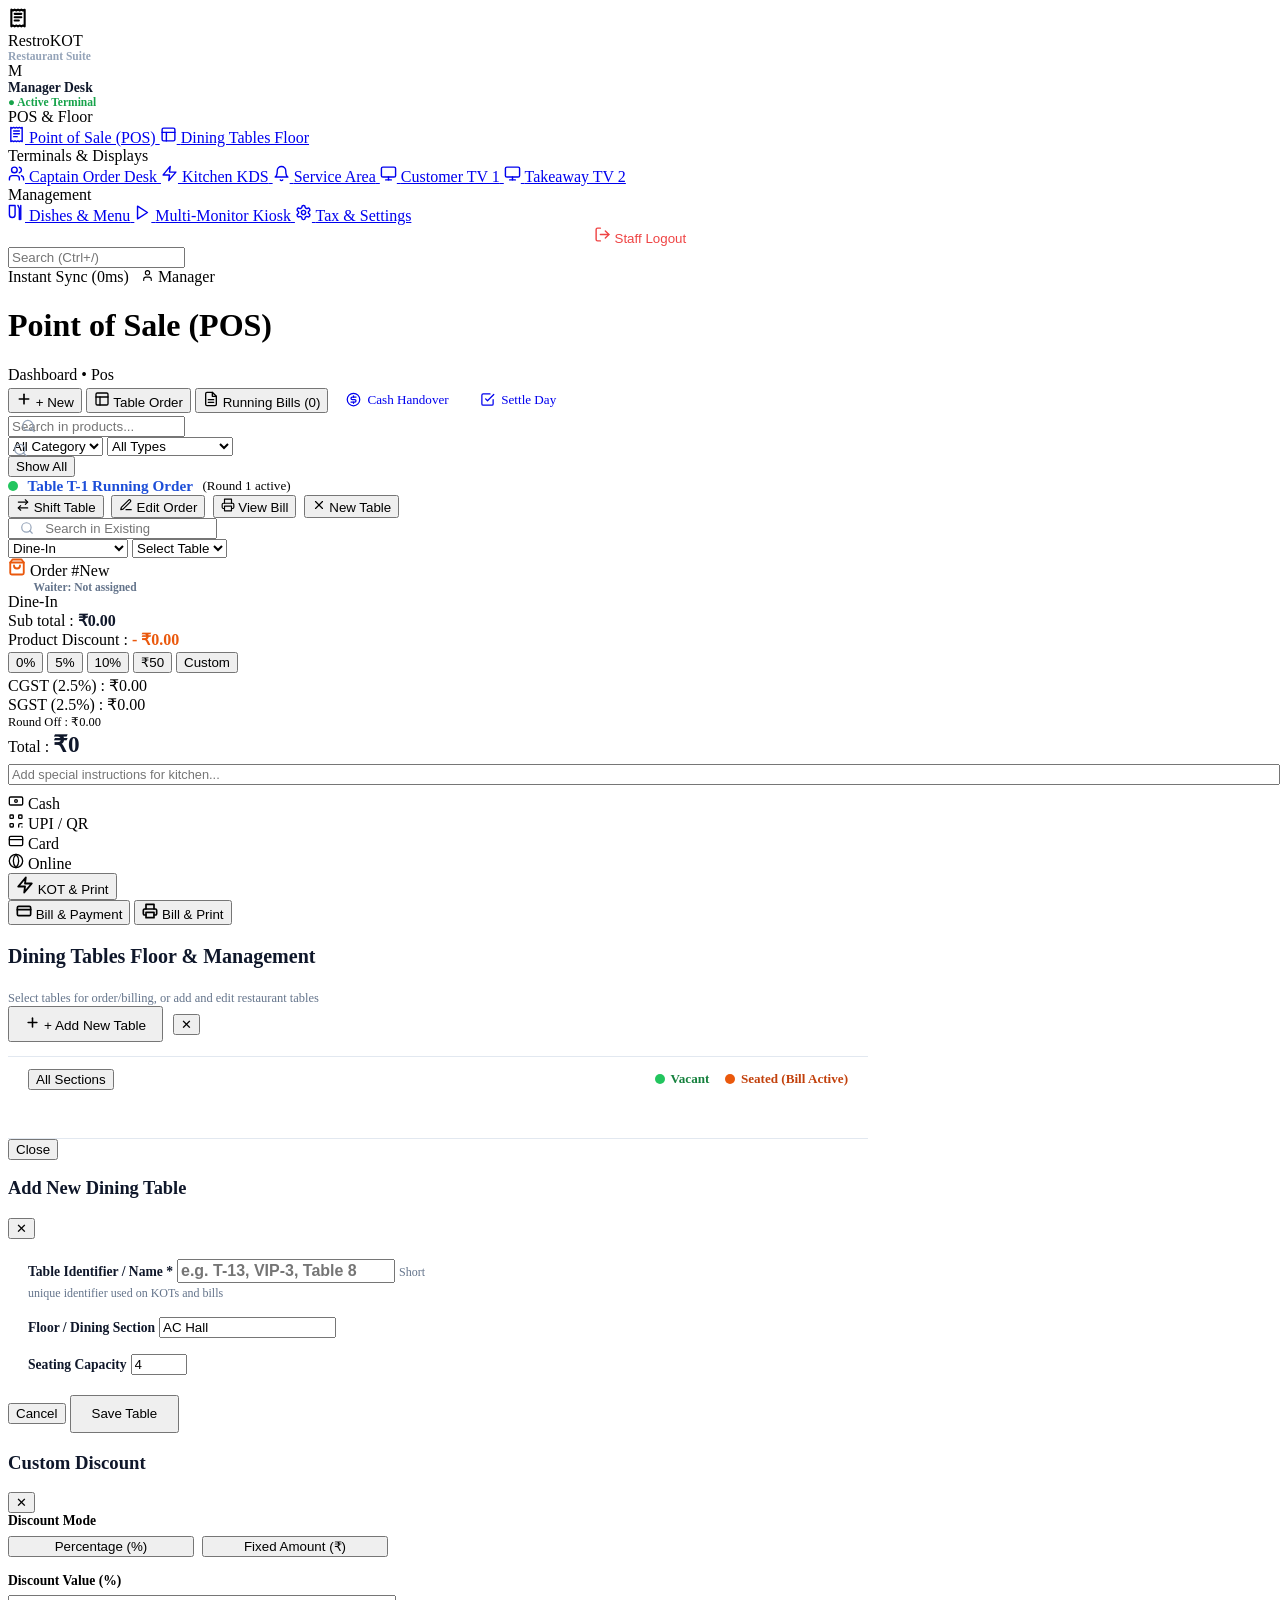
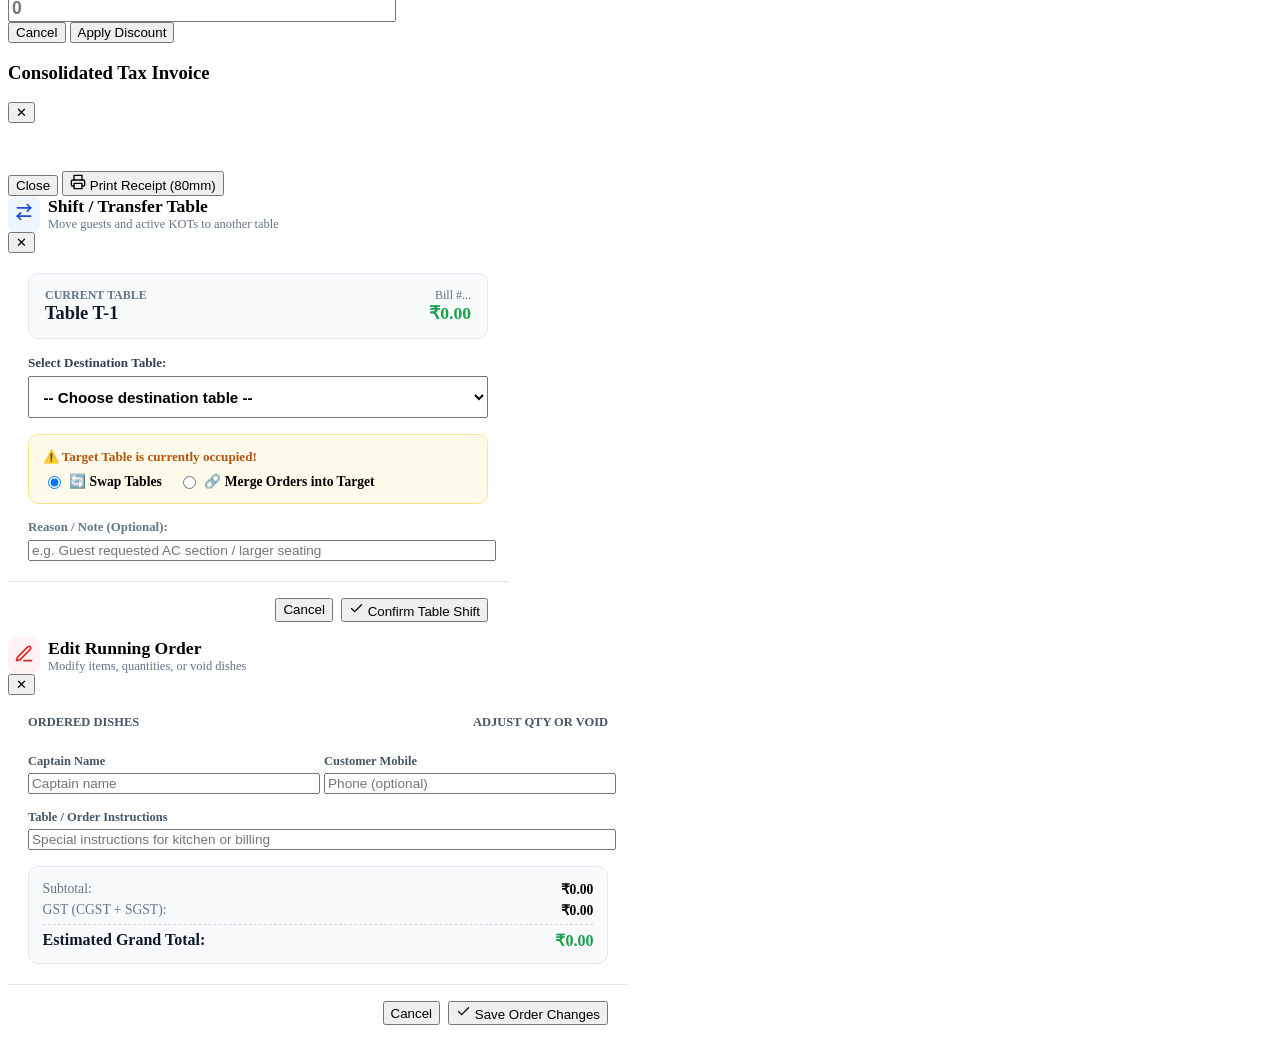
==== public/index.html @ 0f9a7dcf "RestroKOT Windows .exe + 0% data-loss setup" ====
<!DOCTYPE html>
<html lang="en">
<head>
  <meta charset="UTF-8">
  <meta name="viewport" content="width=device-width, initial-scale=1.0">
  <title>Point of Sale (POS) | Grand Palace</title>
  <link rel="preconnect" href="https://fonts.googleapis.com">
  <link rel="preconnect" href="https://fonts.gstatic.com" crossorigin>
  <link href="https://fonts.googleapis.com/css2?family=Plus+Jakarta+Sans:wght@400;500;600;700;800;900&family=JetBrains+Mono:wght@500;600;700;800&display=swap" rel="stylesheet">
  <link rel="stylesheet" href="/css/style.css?v=3.0">
  <style>
    /* Drawer */
    .drawer-overlay {
      position: fixed;
      inset: 0;
      background: rgba(15, 23, 42, 0.45);
      backdrop-filter: blur(4px);
      z-index: 200;
      display: flex;
      justify-content: flex-end;
    }
    .drawer-overlay.hidden {
      display: none !important;
    }
    .drawer-content {
      background: #ffffff;
      width: 580px;
      max-width: 95vw;
      height: 100%;
      border-left: 1px solid var(--border-color);
      display: flex;
      flex-direction: column;
      box-shadow: var(--shadow-xl);
      animation: slideInRight 0.25s cubic-bezier(0.16, 1, 0.3, 1);
    }
    .tables-grid {
      display: grid;
      grid-template-columns: repeat(auto-fill, minmax(130px, 1fr));
      gap: 0.85rem;
      max-height: 440px;
      overflow-y: auto;
      padding: 0.5rem;
    }
  </style>
</head>
<body>

  <!-- Fullscreen RestroBit 3-Column Layout -->
  <div class="restro-container">

    <!-- 1. Left Sidebar -->
    <aside class="restro-sidebar">
      <div>
        <!-- Brand Logo Header -->
        <div class="restro-brand">
          <div class="restro-brand-icon">
            <svg width="20" height="20" viewBox="0 0 24 24" fill="none" stroke="currentColor" stroke-width="2.5" stroke-linecap="round" stroke-linejoin="round"><path d="M4 2v20l2-1 2 1 2-1 2 1 2-1 2 1 2-1 2 1V2l-2 1-2-1-2 1-2-1-2 1-2-1-2 1Z"/><path d="M8 7h8"/><path d="M8 11h8"/><path d="M8 15h5"/></svg>
          </div>
          <div>
            <div class="restro-brand-title" id="header-rest-name">RestroKOT</div>
            <div style="font-size: 0.72rem; color: #94a3b8; font-weight: 600;">Restaurant Suite</div>
          </div>
        </div>

        <!-- User Profile Card -->
        <div class="restro-user-card">
          <div class="restro-avatar">M</div>
          <div style="overflow: hidden;">
            <div class="restro-user-title" style="font-size: 0.85rem; font-weight: 800; color: #0f172a; white-space: nowrap; text-overflow: ellipsis; overflow: hidden;">Manager Desk</div>
            <div class="restro-user-subtitle" style="font-size: 0.72rem; color: #16a34a; font-weight: 700;">● Active Terminal</div>
          </div>
        </div>

        <!-- Main Navigation Links -->
        <nav>
          <div class="restro-nav-group" data-roles="manager">
            <div class="restro-nav-header">POS & Floor</div>
            <a href="/pos" class="restro-nav-link active">
              <svg width="17" height="17" viewBox="0 0 24 24" fill="none" stroke="currentColor" stroke-width="2" stroke-linecap="round" stroke-linejoin="round"><path d="M4 2v20l2-1 2 1 2-1 2 1 2-1 2 1 2-1 2 1V2l-2 1-2-1-2 1-2-1-2 1-2-1-2 1Z"/><path d="M8 7h8"/><path d="M8 11h8"/><path d="M8 15h5"/></svg>
              <span>Point of Sale (POS)</span>
            </a>
            <a href="javascript:void(0)" class="restro-nav-link" onclick="openTableModal()">
              <svg width="17" height="17" viewBox="0 0 24 24" fill="none" stroke="currentColor" stroke-width="2" stroke-linecap="round" stroke-linejoin="round"><rect x="3" y="3" width="18" height="18" rx="2"/><path d="M3 9h18"/><path d="M9 21V9"/></svg>
              <span>Dining Tables Floor</span>
            </a>
          </div>

          <!-- Station Terminals Navigation -->
          <div class="restro-nav-group">
            <div class="restro-nav-header">Terminals & Displays</div>
            <a href="/captain" class="restro-nav-link" data-roles="manager,service,captain">
              <svg width="17" height="17" viewBox="0 0 24 24" fill="none" stroke="currentColor" stroke-width="2" stroke-linecap="round" stroke-linejoin="round"><path d="M16 21v-2a4 4 0 0 0-4-4H6a4 4 0 0 0-4 4v2"/><circle cx="9" cy="7" r="4"/><path d="M22 21v-2a4 4 0 0 0-3-3.87"/><path d="M16 3.13a4 4 0 0 1 0 7.75"/></svg>
              <span>Captain Order Desk</span>
            </a>
            <a href="/kitchen" class="restro-nav-link" data-roles="manager,kitchen">
              <svg width="17" height="17" viewBox="0 0 24 24" fill="none" stroke="currentColor" stroke-width="2" stroke-linecap="round" stroke-linejoin="round"><polygon points="13 2 3 14 12 14 11 22 21 10 12 10 13 2"/></svg>
              <span>Kitchen KDS</span>
            </a>
            <a href="/service" class="restro-nav-link" data-roles="manager,service">
              <svg width="17" height="17" viewBox="0 0 24 24" fill="none" stroke="currentColor" stroke-width="2" stroke-linecap="round" stroke-linejoin="round"><path d="M6 8a6 6 0 0 1 12 0c0 7 3 9 3 9H3s3-2 3-9"/><path d="M10.3 21a1.94 1.94 0 0 0 3.4 0"/></svg>
              <span>Service Area</span>
            </a>
            <a href="/display" target="_blank" class="restro-nav-link" data-roles="manager,kitchen,service">
              <svg width="17" height="17" viewBox="0 0 24 24" fill="none" stroke="currentColor" stroke-width="2" stroke-linecap="round" stroke-linejoin="round"><rect width="20" height="14" x="2" y="3" rx="2"/><line x1="8" x2="16" y1="21" y2="21"/><line x1="12" x2="12" y1="17" y2="21"/></svg>
              <span>Customer TV 1</span>
            </a>
            <a href="/display?station=counter" target="_blank" class="restro-nav-link" data-roles="manager,kitchen,service">
              <svg width="17" height="17" viewBox="0 0 24 24" fill="none" stroke="currentColor" stroke-width="2" stroke-linecap="round" stroke-linejoin="round"><rect width="20" height="14" x="2" y="3" rx="2"/><line x1="8" x2="16" y1="21" y2="21"/><line x1="12" x2="12" y1="17" y2="21"/></svg>
              <span>Takeaway TV 2</span>
            </a>
          </div>

          <!-- Back Office Navigation -->
          <div class="restro-nav-group" data-roles="manager">
            <div class="restro-nav-header">Management</div>
            <a href="/settings" class="restro-nav-link">
              <svg width="17" height="17" viewBox="0 0 24 24" fill="none" stroke="currentColor" stroke-width="2" stroke-linecap="round" stroke-linejoin="round"><path d="M18 2v20"/><path d="m14 2 2 4v16"/><path d="M2 15a4 4 0 0 0 8 0V2H2v13Z"/></svg>
              <span>Dishes & Menu</span>
            </a>
            <a href="/launch" class="restro-nav-link">
              <svg width="17" height="17" viewBox="0 0 24 24" fill="none" stroke="currentColor" stroke-width="2" stroke-linecap="round" stroke-linejoin="round"><polygon points="5 3 19 12 5 21 5 3"/></svg>
              <span>Multi-Monitor Kiosk</span>
            </a>
            <a href="/settings" class="restro-nav-link">
              <svg width="17" height="17" viewBox="0 0 24 24" fill="none" stroke="currentColor" stroke-width="2" stroke-linecap="round" stroke-linejoin="round"><path d="M12.22 2h-.44a2 2 0 0 0-2 2v.18a2 2 0 0 1-1 1.73l-.43.25a2 2 0 0 1-2 0l-.15-.08a2 2 0 0 0-2.73.73l-.22.38a2 2 0 0 0 .73 2.73l.15.1a2 2 0 0 1 1 1.72v.51a2 2 0 0 1-1 1.74l-.15.09a2 2 0 0 0-.73 2.73l.22.38a2 2 0 0 0 2.73.73l.15-.08a2 2 0 0 1 2 0l.43.25a2 2 0 0 1 1 1.73V20a2 2 0 0 0 2 2h.44a2 2 0 0 0 2-2v-.18a2 2 0 0 1 1-1.73l.43-.25a2 2 0 0 1 2 0l.15.08a2 2 0 0 0 2.73-.73l.22-.39a2 2 0 0 0-.73-2.73l-.15-.08a2 2 0 0 1-1-1.74v-.5a2 2 0 0 1 1-1.74l.15-.09a2 2 0 0 0 .73-2.73l-.22-.38a2 2 0 0 0-2.73-.73l-.15.08a2 2 0 0 1-2 0l-.43-.25a2 2 0 0 1-1-1.73V4a2 2 0 0 0-2-2z"/><circle cx="12" cy="12" r="3"/></svg>
              <span>Tax & Settings</span>
            </a>
          </div>
        </nav>
      </div>

      <!-- Logout / Switch Station -->
      <div>
        <button class="restro-nav-link" onclick="logoutUser()" style="width: 100%; border: none; cursor: pointer; background: transparent; color: #ef4444;">
          <svg width="17" height="17" viewBox="0 0 24 24" fill="none" stroke="currentColor" stroke-width="2" stroke-linecap="round" stroke-linejoin="round"><path d="M9 21H5a2 2 0 0 1-2-2V5a2 2 0 0 1 2-2h4"/><polyline points="16 17 21 12 16 7"/><line x1="21" y1="12" x2="9" y2="12"/></svg>
          <span>Staff Logout</span>
        </button>
      </div>
    </aside>

    <!-- 2. Main Content Center Panel -->
    <main class="restro-main">
      
      <!-- Top Universal Header -->
      <header class="restro-top-bar">
        <div class="restro-search-box">
          <input type="text" class="restro-search-input" id="menu-search-input" placeholder="Search (Ctrl+/)">
          <span style="position: absolute; left: 0.8rem; top: 50%; transform: translateY(-50%); display: flex; color: #94a3b8;">
            <svg width="15" height="15" viewBox="0 0 24 24" fill="none" stroke="currentColor" stroke-width="2" stroke-linecap="round" stroke-linejoin="round"><circle cx="11" cy="11" r="8"/><path d="m21 21-4.3-4.3"/></svg>
          </span>
        </div>

        <div style="display: flex; align-items: center; gap: 0.75rem;">
          <span class="live-pill ws-status-pill"><span class="dot-pulse"></span> Instant Sync (0ms)</span>
          <span class="user-role-badge">
            <svg width="13" height="13" viewBox="0 0 24 24" fill="none" stroke="currentColor" stroke-width="2" stroke-linecap="round" stroke-linejoin="round"><path d="M19 21v-2a4 4 0 0 0-4-4H9a4 4 0 0 0-4 4v2"/><circle cx="12" cy="7" r="4"/></svg>
            Manager
          </span>
        </div>
      </header>

      <!-- Main POS Content -->
      <div class="restro-pos-content">

        <!-- Title Row with Action Buttons (RestroBit Header Style) -->
        <div class="restro-pos-title-bar">
          <div>
            <h1 class="restro-title">Point of Sale (POS)</h1>
            <div class="restro-breadcrumb">Dashboard • Pos</div>
          </div>

          <div class="restro-actions-group">
            <button class="btn-restro-orange" onclick="resetToNewOrder()">
              <svg width="16" height="16" viewBox="0 0 24 24" fill="none" stroke="currentColor" stroke-width="2.5" stroke-linecap="round" stroke-linejoin="round"><path d="M12 5v14"/><path d="M5 12h14"/></svg>
              <span>+ New</span>
            </button>
            <button class="btn-restro-white" onclick="openTableModal()">
              <svg width="16" height="16" viewBox="0 0 24 24" fill="none" stroke="currentColor" stroke-width="2" stroke-linecap="round" stroke-linejoin="round"><rect x="3" y="3" width="18" height="18" rx="2"/><path d="M3 9h18"/><path d="M9 21V9"/></svg>
              <span>Table Order</span>
            </button>
            <button class="btn-restro-white" id="btn-open-orders-drawer">
              <svg width="16" height="16" viewBox="0 0 24 24" fill="none" stroke="currentColor" stroke-width="2" stroke-linecap="round" stroke-linejoin="round"><path d="M14 2H6a2 2 0 0 0-2 2v16a2 2 0 0 0 2 2h12a2 2 0 0 0 2-2V8z"/><polyline points="14 2 14 8 20 8"/><line x1="16" y1="13" x2="8" y2="13"/><line x1="16" y1="17" x2="8" y2="17"/></svg>
              <span>Running Bills (<span id="active-orders-count">0</span>)</span>
            </button>
            <a href="/settings?tab=reports&action=handover" class="btn-restro-white" style="text-decoration: none; display: inline-flex; align-items: center; gap: 0.4rem; padding: 0.5rem 0.85rem; font-size: 0.82rem;" title="Record Daily Cash Handover">
              <svg width="15" height="15" viewBox="0 0 24 24" fill="none" stroke="currentColor" stroke-width="2" stroke-linecap="round" stroke-linejoin="round"><circle cx="12" cy="12" r="10"/><path d="M16 8h-6a2 2 0 1 0 0 4h4a2 2 0 1 1 0 4H8"/><path d="M12 6v2m0 8v2"/></svg>
              <span>Cash Handover</span>
            </a>
            <a href="/settings?tab=reports&action=settle" class="btn-restro-white" style="text-decoration: none; display: inline-flex; align-items: center; gap: 0.4rem; padding: 0.5rem 0.85rem; font-size: 0.82rem;" title="Daily Settlement / EOD Close">
              <svg width="15" height="15" viewBox="0 0 24 24" fill="none" stroke="currentColor" stroke-width="2" stroke-linecap="round" stroke-linejoin="round"><path d="M9 11l3 3L22 4"/><path d="M21 12v7a2 2 0 0 1-2 2H5a2 2 0 0 1-2-2V5a2 2 0 0 1 2-2h11"/></svg>
              <span>Settle Day</span>
            </a>
          </div>
        </div>

        <!-- Filter Bar: Search, Category Dropdown, Type Dropdown -->
        <div class="restro-filters-bar">
          <div style="position: relative; flex: 1;">
            <input type="text" id="filter-search-sub" class="restro-filter-input" placeholder="Search in products...">
            <span style="position: absolute; left: 0.8rem; top: 50%; transform: translateY(-50%); color: #94a3b8; display: flex;">
              <svg width="15" height="15" viewBox="0 0 24 24" fill="none" stroke="currentColor" stroke-width="2" stroke-linecap="round" stroke-linejoin="round"><circle cx="11" cy="11" r="8"/><path d="m21 21-4.3-4.3"/></svg>
            </span>
          </div>

          <select class="restro-filter-select" id="filter-cat-select" onchange="onCategorySelectChange(this.value)">
            <option value="all">All Category</option>
          </select>

          <select class="restro-filter-select" id="filter-diet-select" onchange="onDietarySelectChange(this.value)">
            <option value="all">All Types</option>
            <option value="veg">🟢 Veg Only</option>
            <option value="non_veg">🔴 Non-Veg Only</option>
            <option value="egg">🟡 Egg Only</option>
          </select>
        </div>

        <!-- Category Horizontal Pills (Show All, Rice, Starters, etc.) -->
        <div class="restro-category-pills" id="category-pills">
          <button class="restro-pill active" data-category="all">Show All</button>
          <!-- Populated dynamically -->
        </div>

        <!-- Table Quick Selector Strip (Visible for Dine-In) -->
        <div id="channel-metadata-bar">
          <!-- Populated dynamically -->
        </div>

        <!-- Running Order Banner (shown when editing an active table) -->
        <div class="running-order-banner hidden" id="running-order-banner">
          <div style="display: flex; align-items: center; gap: 0.6rem;">
            <span style="width: 10px; height: 10px; border-radius: 50%; background: #22c55e;" class="dot-pulse"></span>
            <strong style="color: #1d4ed8; font-size: 0.95rem;" id="banner-table-title">Table T-1 Running Order</strong>
            <span style="color: var(--text-secondary); font-size: 0.82rem;" id="banner-table-subtitle">(Round 1 active)</span>
          </div>
          <div style="display: flex; gap: 0.45rem; flex-wrap: wrap;">
            <button class="btn btn-secondary btn-sm" onclick="openShiftTableModal()" title="Shift or swap table">
              <svg width="14" height="14" viewBox="0 0 24 24" fill="none" stroke="currentColor" stroke-width="2" stroke-linecap="round" stroke-linejoin="round"><path d="m16 3 4 4-4 4"/><path d="M20 7H4"/><path d="m8 21-4-4 4-4"/><path d="M4 17h16"/></svg>
              Shift Table
            </button>
            <button class="btn btn-secondary btn-sm" onclick="openEditOrderModal()" title="Edit quantities & void items">
              <svg width="14" height="14" viewBox="0 0 24 24" fill="none" stroke="currentColor" stroke-width="2" stroke-linecap="round" stroke-linejoin="round"><path d="M12 20h9"/><path d="M16.5 3.5a2.121 2.121 0 0 1 3 3L7 19l-4 1 1-4L16.5 3.5z"/></svg>
              Edit Order
            </button>
            <button class="btn btn-secondary btn-sm" onclick="viewRunningBillPrint()">
              <svg width="14" height="14" viewBox="0 0 24 24" fill="none" stroke="currentColor" stroke-width="2" stroke-linecap="round" stroke-linejoin="round"><path d="M6 9V2h12v7"/><path d="M6 18H4a2 2 0 0 1-2-2v-5a2 2 0 0 1 2-2h16a2 2 0 0 1 2 2v5a2 2 0 0 1-2 2h-2"/><path d="M6 14h12v8H6z"/></svg>
              View Bill
            </button>
            <button class="btn btn-secondary btn-sm" onclick="resetToNewOrder()">
              <svg width="14" height="14" viewBox="0 0 24 24" fill="none" stroke="currentColor" stroke-width="2" stroke-linecap="round" stroke-linejoin="round"><path d="M18 6 6 18"/><path d="m6 6 12 12"/></svg>
              New Table
            </button>
          </div>
        </div>

        <!-- Product Cards Grid (NO IMAGES AS REQUESTED) -->
        <div class="restro-products-grid" id="menu-items-grid">
          <!-- Populated dynamically -->
        </div>

      </div>

    </main>

    <!-- 3. Right Order Cart Panel (RestroBit Style) -->
    <aside class="restro-cart-panel">

      <!-- Top Header & Dropdowns -->
      <div class="restro-cart-header">
        <!-- Search in existing input -->
        <div style="position: relative;">
          <input type="text" id="search-existing-orders-input" class="restro-search-input" style="padding-left: 2.2rem; font-size: 0.82rem;" placeholder="Search in Existing">
          <span style="position: absolute; left: 0.75rem; top: 50%; transform: translateY(-50%); display: flex; color: #94a3b8;">
            <svg width="14" height="14" viewBox="0 0 24 24" fill="none" stroke="currentColor" stroke-width="2" stroke-linecap="round" stroke-linejoin="round"><circle cx="11" cy="11" r="8"/><path d="m21 21-4.3-4.3"/></svg>
          </span>
        </div>

        <!-- Select Dining & Table Row -->
        <div class="restro-cart-selects-row">
          <select id="select-dining-mode" class="restro-cart-select" onchange="onDiningModeChange(this.value)">
            <option value="dine_in">Dine-In</option>
            <option value="takeaway">Take Away</option>
            <option value="swiggy">Swiggy Delivery</option>
            <option value="zomato">Zomato Delivery</option>
          </select>

          <select id="select-table-dropdown" class="restro-cart-select" onchange="onTableDropdownChange(this.value)">
            <option value="">Select Table</option>
          </select>
        </div>

        <!-- Order Number Bar -->
        <div class="restro-order-tag-bar">
          <div>
            <div class="restro-order-title">
              <svg width="18" height="18" viewBox="0 0 24 24" fill="none" stroke="#ea580c" stroke-width="2.5" stroke-linecap="round" stroke-linejoin="round"><path d="M6 2 3 6v14a2 2 0 0 0 2 2h14a2 2 0 0 0 2-2V6l-3-4Z"/><path d="M3 6h18"/><path d="M16 10a4 4 0 0 1-8 0"/></svg>
              <span id="ticket-table-token">Order #New</span>
            </div>
            <div id="ticket-captain-info" style="font-size: 0.72rem; color: #64748b; font-weight: 600; margin-left: 1.6rem; margin-top: 1px;">Waiter: Not assigned</div>
          </div>
          <span class="badge-channel badge-dine_in" id="ticket-channel-badge">Dine-In</span>
        </div>
      </div>

      <!-- Scrollable Cart Items -->
      <div class="restro-cart-items-scroll" id="cart-items-container">
        <!-- Rendered dynamically -->
      </div>

      <!-- Cart Financial Summary Breakdown -->
      <div class="restro-cart-summary">
        <div class="restro-sum-line">
          <span>Sub total :</span>
          <span id="calc-subtotal" style="font-weight: 700; color: #0f172a;">₹0.00</span>
        </div>

        <div class="restro-sum-line">
          <span>Product Discount :</span>
          <span id="calc-discount" style="color: #ea580c; font-weight: 700;">- ₹0.00</span>
        </div>

        <!-- Discount Preset Chips -->
        <div class="discount-chips" style="margin: 0.2rem 0;">
          <button class="disc-chip active" data-type="percent" data-val="0">0%</button>
          <button class="disc-chip" data-type="percent" data-val="5">5%</button>
          <button class="disc-chip" data-type="percent" data-val="10">10%</button>
          <button class="disc-chip" data-type="fixed" data-val="50">₹50</button>
          <button class="disc-chip" id="btn-custom-discount">Custom</button>
        </div>

        <div class="restro-sum-line">
          <span>CGST (<span id="cgst-rate-lbl">2.5</span>%) :</span>
          <span id="calc-cgst">₹0.00</span>
        </div>

        <div class="restro-sum-line">
          <span>SGST (<span id="sgst-rate-lbl">2.5</span>%) :</span>
          <span id="calc-sgst">₹0.00</span>
        </div>

        <div class="restro-sum-line" style="font-size: 0.78rem;">
          <span>Round Off :</span>
          <span id="calc-roundoff">₹0.00</span>
        </div>

        <!-- Grand Total Line (RestroBit Bold Style) -->
        <div class="restro-sum-line total-line">
          <span>Total :</span>
          <span id="calc-grandtotal" style="font-size: 1.45rem; font-weight: 900; color: #0f172a;">₹0</span>
        </div>

        <!-- Special Instructions Input -->
        <div style="margin-top: 0.35rem;">
          <input type="text" id="order-special-notes" class="channel-input" style="width: 100%; font-size: 0.8rem;" placeholder="Add special instructions for kitchen...">
        </div>

        <!-- Payment Method Selector -->
        <div class="payment-tiles-grid" id="payment-tiles-group" style="margin-top: 0.5rem; margin-bottom: 0;">
          <div class="payment-tile active" data-mode="cash">
            <svg width="16" height="16" viewBox="0 0 24 24" fill="none" stroke="currentColor" stroke-width="2" stroke-linecap="round" stroke-linejoin="round"><rect width="20" height="12" x="2" y="6" rx="2"/><circle cx="12" cy="12" r="2"/></svg>
            <span class="tile-label">Cash</span>
          </div>
          <div class="payment-tile" data-mode="upi">
            <svg width="16" height="16" viewBox="0 0 24 24" fill="none" stroke="currentColor" stroke-width="2" stroke-linecap="round" stroke-linejoin="round"><rect width="5" height="5" x="3" y="3" rx="1"/><rect width="5" height="5" x="16" y="3" rx="1"/><rect width="5" height="5" x="3" y="16" rx="1"/><path d="M21 16h-3a2 2 0 0 0-2 2v3"/><path d="M21 21v.01"/></svg>
            <span class="tile-label">UPI / QR</span>
          </div>
          <div class="payment-tile" data-mode="card">
            <svg width="16" height="16" viewBox="0 0 24 24" fill="none" stroke="currentColor" stroke-width="2" stroke-linecap="round" stroke-linejoin="round"><rect width="20" height="14" x="2" y="5" rx="2"/><line x1="2" x2="22" y1="10" y2="10"/></svg>
            <span class="tile-label">Card</span>
          </div>
          <div class="payment-tile" data-mode="online">
            <svg width="16" height="16" viewBox="0 0 24 24" fill="none" stroke="currentColor" stroke-width="2" stroke-linecap="round" stroke-linejoin="round"><circle cx="12" cy="12" r="10"/><path d="M12 2a14.5 14.5 0 0 0 0 20 14.5 14.5 0 0 0 0-20"/></svg>
            <span class="tile-label">Online</span>
          </div>
        </div>
      </div>

      <!-- Bottom Action Buttons Group (RestroBit Exact Tri-Button Layout) -->
      <div class="restro-cart-actions">
        <!-- 1. KOT & Print (Dark Button) -->
        <button class="btn-kot-print" id="btn-punch-kot">
          <svg width="18" height="18" viewBox="0 0 24 24" fill="none" stroke="currentColor" stroke-width="2.5" stroke-linecap="round" stroke-linejoin="round"><polygon points="13 2 3 14 12 14 11 22 21 10 12 10 13 2"/></svg>
          <span id="btn-punch-label">KOT & Print</span>
        </button>

        <!-- 2. Dual Action Row: Bill & Payment (Orange) | Bill & Print (Green) -->
        <div class="restro-bottom-dual-btns">
          <button class="btn-bill-pay" id="btn-bill-payment" onclick="openSettlePaymentModal()">
            <svg width="16" height="16" viewBox="0 0 24 24" fill="none" stroke="currentColor" stroke-width="2.5" stroke-linecap="round" stroke-linejoin="round"><rect width="20" height="14" x="2" y="5" rx="2"/><line x1="2" x2="22" y1="10" y2="10"/></svg>
            <span>Bill & Payment</span>
          </button>
          <button class="btn-bill-print" id="btn-print-bill">
            <svg width="16" height="16" viewBox="0 0 24 24" fill="none" stroke="currentColor" stroke-width="2.5" stroke-linecap="round" stroke-linejoin="round"><path d="M6 9V2h12v7"/><path d="M6 18H4a2 2 0 0 1-2-2v-5a2 2 0 0 1 2-2h16a2 2 0 0 1 2 2v5a2 2 0 0 1-2 2h-2"/><path d="M6 14h12v8H6z"/></svg>
            <span>Bill & Print</span>
          </button>
        </div>
      </div>

    </aside>

  </div>

  <!-- Table Selection & Floor Map Modal -->
  <div class="modal-overlay hidden" id="table-modal">
    <div class="modal-box" style="max-width: 860px; max-height: 90vh; display: flex; flex-direction: column;">
      <div class="modal-header" style="border-bottom: 1px solid #e2e8f0; padding-bottom: 0.85rem;">
        <div>
          <h3 style="font-size: 1.25rem; font-weight: 800; color: #0f172a;">Dining Tables Floor & Management</h3>
          <span style="font-size: 0.78rem; color: #64748b;">Select tables for order/billing, or add and edit restaurant tables</span>
        </div>
        <div style="display: flex; align-items: center; gap: 0.6rem;">
          <button class="btn-restro-orange" onclick="openAddEditTableModal()" style="padding: 0.45rem 0.95rem; font-size: 0.85rem;">
            <svg width="15" height="15" viewBox="0 0 24 24" fill="none" stroke="currentColor" stroke-width="2.5" stroke-linecap="round" stroke-linejoin="round"><path d="M12 5v14"/><path d="M5 12h14"/></svg>
            <span>+ Add New Table</span>
          </button>
          <button class="btn btn-secondary btn-sm" onclick="closeTableModal()">✕</button>
        </div>
      </div>

      <!-- Section Filter Pills -->
      <div style="padding: 0.75rem 1.25rem 0 1.25rem; display: flex; align-items: center; justify-content: space-between; flex-wrap: wrap; gap: 0.5rem;">
        <div class="restro-category-pills" id="modal-table-section-pills" style="margin-bottom: 0; padding-bottom: 0;">
          <button class="restro-pill active" onclick="filterTableSectionModal('all')">All Sections</button>
        </div>
        <div style="display: flex; gap: 1rem; font-size: 0.82rem; font-weight: 600;">
          <span style="display: flex; align-items: center; gap: 0.35rem; color: #15803d;"><span style="width: 10px; height: 10px; border-radius: 50%; background: #22c55e;"></span> Vacant</span>
          <span style="display: flex; align-items: center; gap: 0.35rem; color: #c2410c;"><span style="width: 10px; height: 10px; border-radius: 50%; background: #ea580c;"></span> Seated (Bill Active)</span>
        </div>
      </div>

      <div class="modal-body" style="padding: 1rem 1.25rem; overflow-y: auto; flex: 1;">
        <div class="tables-grid" id="tables-grid-container" style="grid-template-columns: repeat(auto-fill, minmax(230px, 1fr)); gap: 0.85rem;">
          <!-- Populated dynamically with modern cards -->
        </div>
      </div>
      <div class="modal-footer" style="border-top: 1px solid #e2e8f0;">
        <button class="btn btn-secondary" onclick="closeTableModal()">Close</button>
      </div>
    </div>
  </div>

  <!-- Add / Edit Table Modal -->
  <div class="modal-overlay hidden" id="table-form-modal" style="z-index: 250;">
    <div class="modal-box" style="max-width: 440px;">
      <div class="modal-header">
        <h3 id="table-form-title" style="font-size: 1.15rem; font-weight: 800; color: #0f172a;">Add New Dining Table</h3>
        <button class="btn btn-secondary btn-sm" onclick="closeAddEditTableModal()">✕</button>
      </div>
      <form id="table-crud-form" onsubmit="handleTableFormSubmit(event)">
        <input type="hidden" id="form-table-id" value="">
        <div class="modal-body" style="display: flex; flex-direction: column; gap: 1rem; padding: 1.25rem;">
          <div class="form-group">
            <label style="font-size: 0.85rem; font-weight: 700; color: #0f172a;">Table Identifier / Name *</label>
            <input type="text" id="form-table-name" class="channel-input" required placeholder="e.g. T-13, VIP-3, Table 8" style="font-weight: 700; font-size: 1rem;">
            <small style="color: #64748b; font-size: 0.75rem;">Short unique identifier used on KOTs and bills</small>
          </div>
          <div class="form-group">
            <label style="font-size: 0.85rem; font-weight: 700; color: #0f172a;">Floor / Dining Section</label>
            <input type="text" id="form-table-section" list="table-section-datalist" class="channel-input" placeholder="e.g. AC Hall, Rooftop, Garden" value="AC Hall">
            <datalist id="table-section-datalist">
              <option value="AC Hall">
              <option value="Main Dining">
              <option value="Garden Outdoor">
              <option value="Rooftop Lounge">
              <option value="Private Dining (VIP)">
              <option value="Family AC Cabin">
            </datalist>
          </div>
          <div class="form-group">
            <label style="font-size: 0.85rem; font-weight: 700; color: #0f172a;">Seating Capacity</label>
            <input type="number" id="form-table-capacity" class="channel-input" min="1" max="100" value="4">
          </div>
        </div>
        <div class="modal-footer" style="gap: 0.5rem; justify-content: flex-end;">
          <button type="button" class="btn btn-secondary" onclick="closeAddEditTableModal()">Cancel</button>
          <button type="submit" class="btn-restro-orange" style="padding: 0.6rem 1.25rem;">Save Table</button>
        </div>
      </form>
    </div>
  </div>

  <!-- Custom Discount Modal -->
  <div class="modal-overlay hidden" id="discount-modal">
    <div class="modal-box" style="max-width: 380px;">
      <div class="modal-header">
        <h3 style="font-weight: 800; color: #0f172a;">Custom Discount</h3>
        <button class="btn btn-secondary btn-sm" onclick="closeDiscountModal()">✕</button>
      </div>
      <div class="modal-body">
        <div style="margin-bottom: 1rem;">
          <label style="display: block; font-size: 0.85rem; margin-bottom: 0.4rem; color: var(--text-secondary); font-weight: 600;">Discount Mode</label>
          <div style="display: flex; gap: 0.5rem;">
            <button class="btn btn-secondary btn-sm" id="btn-mode-percent" style="flex: 1;" onclick="setCustomDiscountMode('percentage')">Percentage (%)</button>
            <button class="btn btn-secondary btn-sm" id="btn-mode-fixed" style="flex: 1;" onclick="setCustomDiscountMode('fixed')">Fixed Amount (₹)</button>
          </div>
        </div>
        <div>
          <label style="display: block; font-size: 0.85rem; margin-bottom: 0.4rem; color: var(--text-secondary); font-weight: 600;" id="custom-disc-label">Discount Value (%)</label>
          <input type="number" id="custom-disc-input" class="channel-input" style="width: 100%; font-size: 1.1rem; font-weight: bold;" placeholder="0" min="0" step="0.5">
        </div>
      </div>
      <div class="modal-footer">
        <button class="btn btn-secondary" onclick="closeDiscountModal()">Cancel</button>
        <button class="btn btn-primary" onclick="applyCustomDiscount()">Apply Discount</button>
      </div>
    </div>
  </div>

  <!-- Running Bills Drawer -->
  <div class="drawer-overlay hidden" id="orders-drawer">
    <div class="drawer-content">
      <div class="modal-header">
        <div>
          <h3 style="font-size: 1.15rem; font-weight: 800; color: var(--text-primary);">Running Tables & Active Bills</h3>
          <span style="font-size: 0.75rem; color: var(--text-secondary);">Single consolidated bill per table. Click "Add Items / Round 2" to append.</span>
        </div>
        <button class="btn btn-secondary btn-sm" onclick="closeOrdersDrawer()">✕</button>
      </div>
      <div style="padding: 0.75rem 1.25rem; background: #ffffff; border-bottom: 1px solid var(--border-color); display: flex; gap: 0.5rem; overflow-x: auto;">
        <button class="btn btn-secondary btn-sm active" id="drawer-filter-all" onclick="filterDrawerOrders('all')">All</button>
        <button class="btn btn-secondary btn-sm" onclick="filterDrawerOrders('dine_in')">Dine-In</button>
        <button class="btn btn-secondary btn-sm" onclick="filterDrawerOrders('takeaway')">Takeaway</button>
        <button class="btn btn-secondary btn-sm" onclick="filterDrawerOrders('swiggy')">Swiggy</button>
        <button class="btn btn-secondary btn-sm" onclick="filterDrawerOrders('zomato')">Zomato</button>
      </div>
      <div class="modal-body" id="drawer-orders-list" style="background: #f8fafc; padding: 1.1rem;">
        <!-- Populated dynamically -->
      </div>
    </div>
  </div>

  <!-- Thermal Print Modal / Receipt View -->
  <div class="modal-overlay hidden" id="print-modal">
    <div class="modal-box" style="max-width: 440px;">
      <div class="modal-header">
        <h3 style="font-weight: 800;">Consolidated Tax Invoice</h3>
        <button class="btn btn-secondary btn-sm" onclick="closePrintModal()">✕</button>
      </div>
      <div class="modal-body" style="background: white; color: black; font-family: monospace; padding: 1.5rem; border-radius: 8px;" id="thermal-receipt-area">
        <!-- Rendered dynamically -->
      </div>
      <div class="modal-footer">
        <button class="btn btn-secondary" onclick="closePrintModal()">Close</button>
        <button class="btn btn-primary" onclick="window.print()">
          <svg width="16" height="16" viewBox="0 0 24 24" fill="none" stroke="currentColor" stroke-width="2" stroke-linecap="round" stroke-linejoin="round"><path d="M6 9V2h12v7"/><path d="M6 18H4a2 2 0 0 1-2-2v-5a2 2 0 0 1 2-2h16a2 2 0 0 1 2 2v5a2 2 0 0 1-2 2h-2"/><path d="M6 14h12v8H6z"/></svg>
          Print Receipt (80mm)
        </button>
      </div>
    </div>
  </div>

  <!-- Modal: Shift Table / Table Transfer -->
  <div class="modal-overlay hidden" id="modal-shift-table" style="z-index: 260;">
    <div class="modal-box" style="max-width: 500px;">
      <div class="modal-header">
        <div style="display: flex; align-items: center; gap: 0.5rem;">
          <div style="background: #eff6ff; color: #1d4ed8; padding: 6px; border-radius: 8px;">
            <svg width="20" height="20" viewBox="0 0 24 24" fill="none" stroke="currentColor" stroke-width="2" stroke-linecap="round" stroke-linejoin="round"><path d="m16 3 4 4-4 4"/><path d="M20 7H4"/><path d="m8 21-4-4 4-4"/><path d="M4 17h16"/></svg>
          </div>
          <div>
            <h3 style="font-weight: 800; font-size: 1.1rem; margin: 0;">Shift / Transfer Table</h3>
            <div style="font-size: 0.78rem; color: #64748b;">Move guests and active KOTs to another table</div>
          </div>
        </div>
        <button class="btn btn-secondary btn-sm" onclick="closeShiftTableModal()">✕</button>
      </div>
      <div class="modal-body" style="padding: 1.25rem; display: flex; flex-direction: column; gap: 1rem;">
        <!-- Current Source Table Info -->
        <div style="background: #f8fafc; border: 1.5px solid #e2e8f0; border-radius: 10px; padding: 0.85rem 1rem; display: flex; justify-content: space-between; align-items: center;">
          <div>
            <div style="font-size: 0.75rem; font-weight: 700; color: #64748b; text-transform: uppercase;">Current Table</div>
            <div style="font-size: 1.15rem; font-weight: 800; color: #0f172a;" id="shift-source-table-label">Table T-1</div>
          </div>
          <div style="text-align: right;">
            <div style="font-size: 0.75rem; color: #64748b;" id="shift-source-bill-label">Bill #...</div>
            <div style="font-size: 1.1rem; font-weight: 800; color: #16a34a;" id="shift-source-total-label">₹0.00</div>
          </div>
        </div>

        <!-- Target Table Selector -->
        <div>
          <label style="font-size: 0.82rem; font-weight: 800; color: #334155; margin-bottom: 0.35rem; display: block;">Select Destination Table:</label>
          <select id="shift-target-table-select" class="form-input" style="width: 100%; font-size: 0.95rem; font-weight: 700; padding: 0.65rem;" onchange="onShiftTargetTableChanged()">
            <option value="">-- Choose destination table --</option>
          </select>
        </div>

        <!-- Conflict Resolution Option (Shown only if target is occupied) -->
        <div id="shift-conflict-box" class="hidden" style="background: #fffbeb; border: 1.5px solid #fde68a; border-radius: 10px; padding: 0.85rem;">
          <div style="font-size: 0.82rem; font-weight: 800; color: #b45309; display: flex; align-items: center; gap: 0.35rem; margin-bottom: 0.5rem;">
            <span>⚠️ Target Table is currently occupied!</span>
          </div>
          <div style="display: flex; gap: 1rem; font-size: 0.85rem; font-weight: 700;">
            <label style="display: flex; align-items: center; gap: 0.35rem; cursor: pointer;">
              <input type="radio" name="shift_action_type" value="swap" checked> 🔄 Swap Tables
            </label>
            <label style="display: flex; align-items: center; gap: 0.35rem; cursor: pointer;">
              <input type="radio" name="shift_action_type" value="merge"> 🔗 Merge Orders into Target
            </label>
          </div>
        </div>

        <!-- Reason Input -->
        <div>
          <label style="font-size: 0.8rem; font-weight: 700; color: #64748b; margin-bottom: 0.3rem; display: block;">Reason / Note (Optional):</label>
          <input type="text" id="shift-reason-input" class="form-input" style="width: 100%; font-size: 0.85rem;" placeholder="e.g. Guest requested AC section / larger seating">
        </div>
      </div>
      <div class="modal-footer" style="padding: 1rem 1.25rem; border-top: 1px solid #e2e8f0; display: flex; justify-content: flex-end; gap: 0.5rem;">
        <button class="btn btn-secondary" onclick="closeShiftTableModal()">Cancel</button>
        <button class="btn btn-primary" id="btn-confirm-shift-table" onclick="confirmShiftTable()">
          <svg width="15" height="15" viewBox="0 0 24 24" fill="none" stroke="currentColor" stroke-width="2" stroke-linecap="round" stroke-linejoin="round"><polyline points="20 6 9 17 4 12"/></svg>
          Confirm Table Shift
        </button>
      </div>
    </div>
  </div>

  <!-- Modal: Edit Running Order (Items, Qty, Discounts, Notes) -->
  <div class="modal-overlay hidden" id="modal-edit-order" style="z-index: 260;">
    <div class="modal-box" style="max-width: 620px; max-height: 90vh; display: flex; flex-direction: column;">
      <div class="modal-header">
        <div style="display: flex; align-items: center; gap: 0.5rem;">
          <div style="background: #fef2f2; color: #dc2626; padding: 6px; border-radius: 8px;">
            <svg width="20" height="20" viewBox="0 0 24 24" fill="none" stroke="currentColor" stroke-width="2" stroke-linecap="round" stroke-linejoin="round"><path d="M12 20h9"/><path d="M16.5 3.5a2.121 2.121 0 0 1 3 3L7 19l-4 1 1-4L16.5 3.5z"/></svg>
          </div>
          <div>
            <h3 style="font-weight: 800; font-size: 1.1rem; margin: 0;">Edit Running Order</h3>
            <div style="font-size: 0.78rem; color: #64748b;" id="edit-order-modal-subtitle">Modify items, quantities, or void dishes</div>
          </div>
        </div>
        <button class="btn btn-secondary btn-sm" onclick="closeEditOrderModal()">✕</button>
      </div>
      <div class="modal-body" style="padding: 1.25rem; overflow-y: auto; flex: 1; display: flex; flex-direction: column; gap: 1rem;">
        <!-- Order Items List -->
        <div>
          <div style="font-size: 0.78rem; font-weight: 800; color: #475569; text-transform: uppercase; margin-bottom: 0.5rem; display: flex; justify-content: space-between;">
            <span>Ordered Dishes</span>
            <span>Adjust Qty or Void</span>
          </div>
          <div id="edit-order-items-container" style="display: flex; flex-direction: column; gap: 0.5rem;">
            <!-- Populated dynamically -->
          </div>
        </div>

        <!-- Order Meta: Captain & Notes -->
        <div style="display: grid; grid-template-columns: 1fr 1fr; gap: 0.75rem;">
          <div>
            <label style="font-size: 0.78rem; font-weight: 700; color: #475569; margin-bottom: 0.25rem; display: block;">Captain Name</label>
            <input type="text" id="edit-order-waiter-input" class="form-input" style="width: 100%; font-size: 0.85rem;" placeholder="Captain name">
          </div>
          <div>
            <label style="font-size: 0.78rem; font-weight: 700; color: #475569; margin-bottom: 0.25rem; display: block;">Customer Mobile</label>
            <input type="text" id="edit-order-phone-input" class="form-input" style="width: 100%; font-size: 0.85rem;" placeholder="Phone (optional)">
          </div>
        </div>

        <!-- Special Notes -->
        <div>
          <label style="font-size: 0.78rem; font-weight: 700; color: #475569; margin-bottom: 0.25rem; display: block;">Table / Order Instructions</label>
          <input type="text" id="edit-order-notes-input" class="form-input" style="width: 100%; font-size: 0.85rem;" placeholder="Special instructions for kitchen or billing">
        </div>

        <!-- Financial Summary Preview -->
        <div style="background: #f8fafc; border: 1.5px solid #e2e8f0; border-radius: 10px; padding: 0.85rem; font-size: 0.85rem;">
          <div style="display: flex; justify-content: space-between; margin-bottom: 0.25rem;">
            <span style="color: #64748b;">Subtotal:</span>
            <span style="font-weight: 700;" id="edit-order-subtotal-val">₹0.00</span>
          </div>
          <div style="display: flex; justify-content: space-between; margin-bottom: 0.25rem;">
            <span style="color: #64748b;">GST (CGST + SGST):</span>
            <span style="font-weight: 700;" id="edit-order-tax-val">₹0.00</span>
          </div>
          <div style="display: flex; justify-content: space-between; font-size: 1rem; font-weight: 800; color: #0f172a; border-top: 1px dashed #cbd5e1; padding-top: 0.35rem; margin-top: 0.35rem;">
            <span>Estimated Grand Total:</span>
            <span style="color: #16a34a;" id="edit-order-grand-total-val">₹0.00</span>
          </div>
        </div>
      </div>
      <div class="modal-footer" style="padding: 1rem 1.25rem; border-top: 1px solid #e2e8f0; display: flex; justify-content: flex-end; gap: 0.5rem;">
        <button class="btn btn-secondary" onclick="closeEditOrderModal()">Cancel</button>
        <button class="btn btn-primary" onclick="saveOrderEdits()">
          <svg width="15" height="15" viewBox="0 0 24 24" fill="none" stroke="currentColor" stroke-width="2" stroke-linecap="round" stroke-linejoin="round"><polyline points="20 6 9 17 4 12"/></svg>
          Save Order Changes
        </button>
      </div>
    </div>
  </div>

  <script src="/js/icons.js?v=3.0"></script>
  <script src="/js/audio.js?v=3.0"></script>
  <script src="/js/ws.js?v=3.0"></script>
  <script src="/js/pos.js?v=3.0"></script>
  <script src="/js/intercom.js?v=3.3"></script>
</body>
</html>
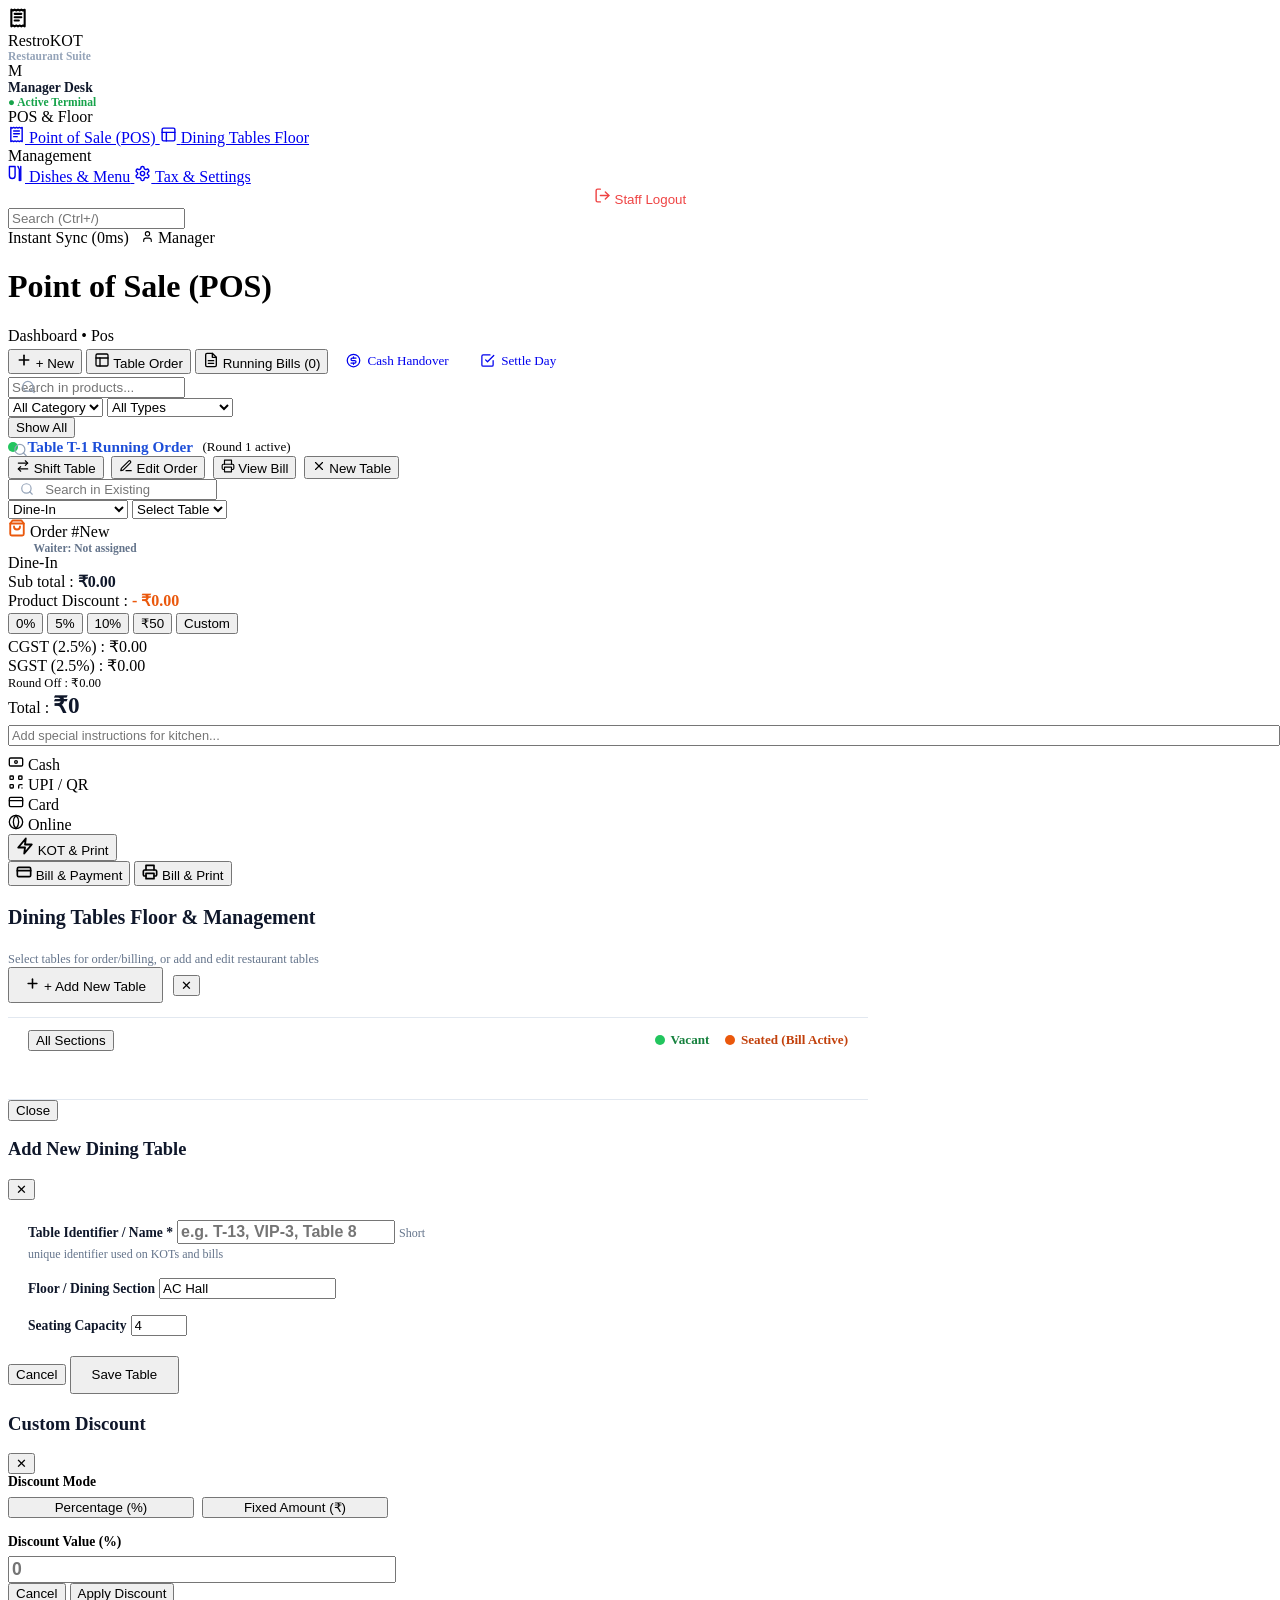
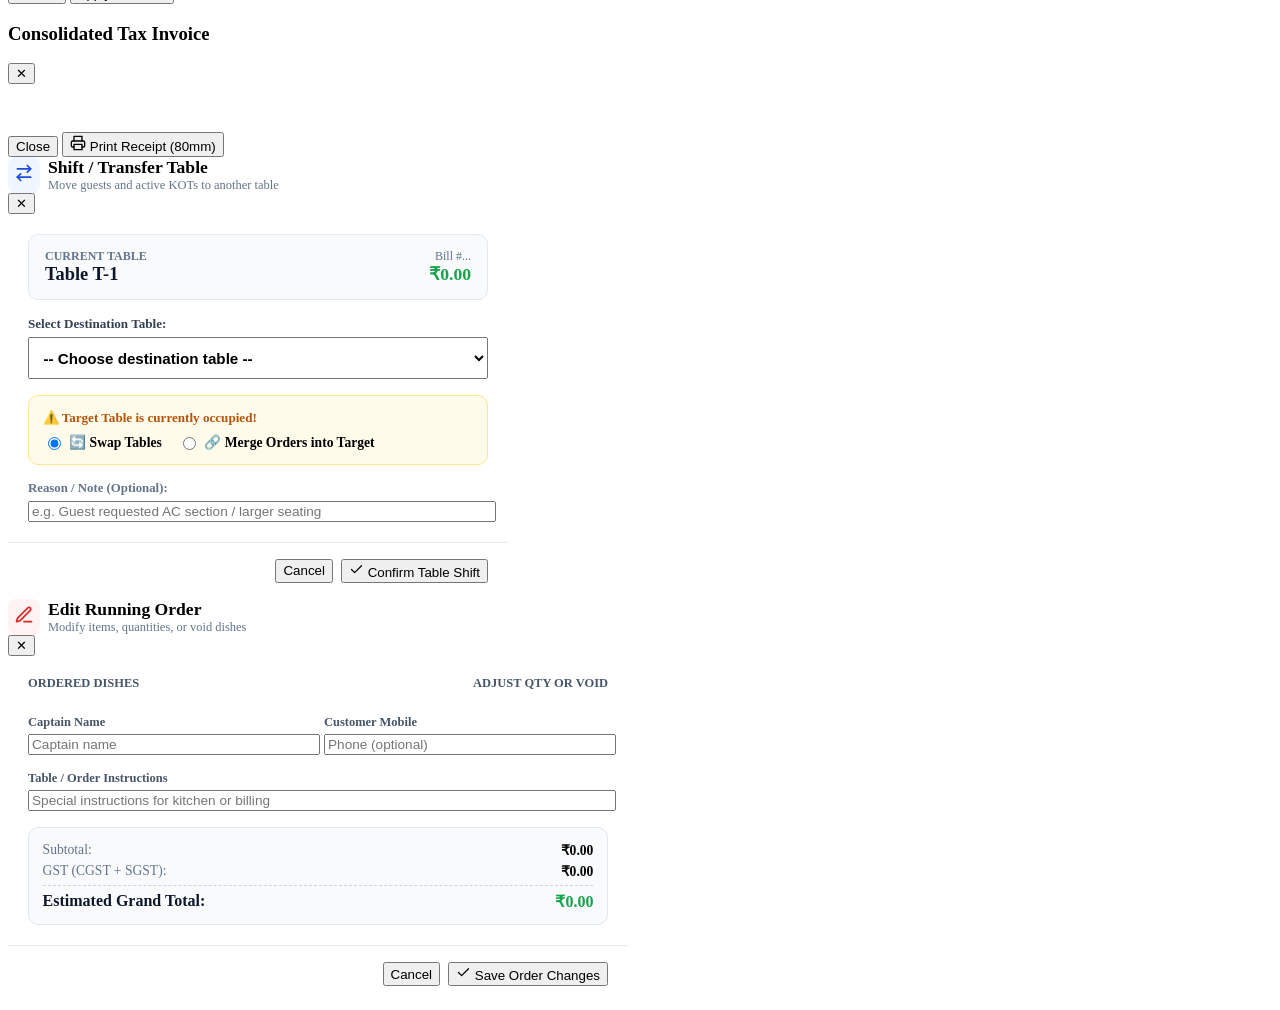
==== commit de70fb30: "KNITE KOT: Cloud Portal (rms.kniteinfotech.in), Super Admin approval, Owner settlement/history, Mana" ====
--- a/public/index.html
+++ b/public/index.html
@@ -85,41 +85,12 @@
             </a>
           </div>
 
-          <!-- Station Terminals Navigation -->
-          <div class="restro-nav-group">
-            <div class="restro-nav-header">Terminals & Displays</div>
-            <a href="/captain" class="restro-nav-link" data-roles="manager,service,captain">
-              <svg width="17" height="17" viewBox="0 0 24 24" fill="none" stroke="currentColor" stroke-width="2" stroke-linecap="round" stroke-linejoin="round"><path d="M16 21v-2a4 4 0 0 0-4-4H6a4 4 0 0 0-4 4v2"/><circle cx="9" cy="7" r="4"/><path d="M22 21v-2a4 4 0 0 0-3-3.87"/><path d="M16 3.13a4 4 0 0 1 0 7.75"/></svg>
-              <span>Captain Order Desk</span>
-            </a>
-            <a href="/kitchen" class="restro-nav-link" data-roles="manager,kitchen">
-              <svg width="17" height="17" viewBox="0 0 24 24" fill="none" stroke="currentColor" stroke-width="2" stroke-linecap="round" stroke-linejoin="round"><polygon points="13 2 3 14 12 14 11 22 21 10 12 10 13 2"/></svg>
-              <span>Kitchen KDS</span>
-            </a>
-            <a href="/service" class="restro-nav-link" data-roles="manager,service">
-              <svg width="17" height="17" viewBox="0 0 24 24" fill="none" stroke="currentColor" stroke-width="2" stroke-linecap="round" stroke-linejoin="round"><path d="M6 8a6 6 0 0 1 12 0c0 7 3 9 3 9H3s3-2 3-9"/><path d="M10.3 21a1.94 1.94 0 0 0 3.4 0"/></svg>
-              <span>Service Area</span>
-            </a>
-            <a href="/display" target="_blank" class="restro-nav-link" data-roles="manager,kitchen,service">
-              <svg width="17" height="17" viewBox="0 0 24 24" fill="none" stroke="currentColor" stroke-width="2" stroke-linecap="round" stroke-linejoin="round"><rect width="20" height="14" x="2" y="3" rx="2"/><line x1="8" x2="16" y1="21" y2="21"/><line x1="12" x2="12" y1="17" y2="21"/></svg>
-              <span>Customer TV 1</span>
-            </a>
-            <a href="/display?station=counter" target="_blank" class="restro-nav-link" data-roles="manager,kitchen,service">
-              <svg width="17" height="17" viewBox="0 0 24 24" fill="none" stroke="currentColor" stroke-width="2" stroke-linecap="round" stroke-linejoin="round"><rect width="20" height="14" x="2" y="3" rx="2"/><line x1="8" x2="16" y1="21" y2="21"/><line x1="12" x2="12" y1="17" y2="21"/></svg>
-              <span>Takeaway TV 2</span>
-            </a>
-          </div>
-
           <!-- Back Office Navigation -->
           <div class="restro-nav-group" data-roles="manager">
             <div class="restro-nav-header">Management</div>
             <a href="/settings" class="restro-nav-link">
               <svg width="17" height="17" viewBox="0 0 24 24" fill="none" stroke="currentColor" stroke-width="2" stroke-linecap="round" stroke-linejoin="round"><path d="M18 2v20"/><path d="m14 2 2 4v16"/><path d="M2 15a4 4 0 0 0 8 0V2H2v13Z"/></svg>
               <span>Dishes & Menu</span>
-            </a>
-            <a href="/launch" class="restro-nav-link">
-              <svg width="17" height="17" viewBox="0 0 24 24" fill="none" stroke="currentColor" stroke-width="2" stroke-linecap="round" stroke-linejoin="round"><polygon points="5 3 19 12 5 21 5 3"/></svg>
-              <span>Multi-Monitor Kiosk</span>
             </a>
             <a href="/settings" class="restro-nav-link">
               <svg width="17" height="17" viewBox="0 0 24 24" fill="none" stroke="currentColor" stroke-width="2" stroke-linecap="round" stroke-linejoin="round"><path d="M12.22 2h-.44a2 2 0 0 0-2 2v.18a2 2 0 0 1-1 1.73l-.43.25a2 2 0 0 1-2 0l-.15-.08a2 2 0 0 0-2.73.73l-.22.38a2 2 0 0 0 .73 2.73l.15.1a2 2 0 0 1 1 1.72v.51a2 2 0 0 1-1 1.74l-.15.09a2 2 0 0 0-.73 2.73l.22.38a2 2 0 0 0 2.73.73l.15-.08a2 2 0 0 1 2 0l.43.25a2 2 0 0 1 1 1.73V20a2 2 0 0 0 2 2h.44a2 2 0 0 0 2-2v-.18a2 2 0 0 1 1-1.73l.43-.25a2 2 0 0 1 2 0l.15.08a2 2 0 0 0 2.73-.73l.22-.39a2 2 0 0 0-.73-2.73l-.15-.08a2 2 0 0 1-1-1.74v-.5a2 2 0 0 1 1-1.74l.15-.09a2 2 0 0 0 .73-2.73l-.22-.38a2 2 0 0 0-2.73-.73l-.15.08a2 2 0 0 1-2 0l-.43-.25a2 2 0 0 1-1-1.73V4a2 2 0 0 0-2-2z"/><circle cx="12" cy="12" r="3"/></svg>
